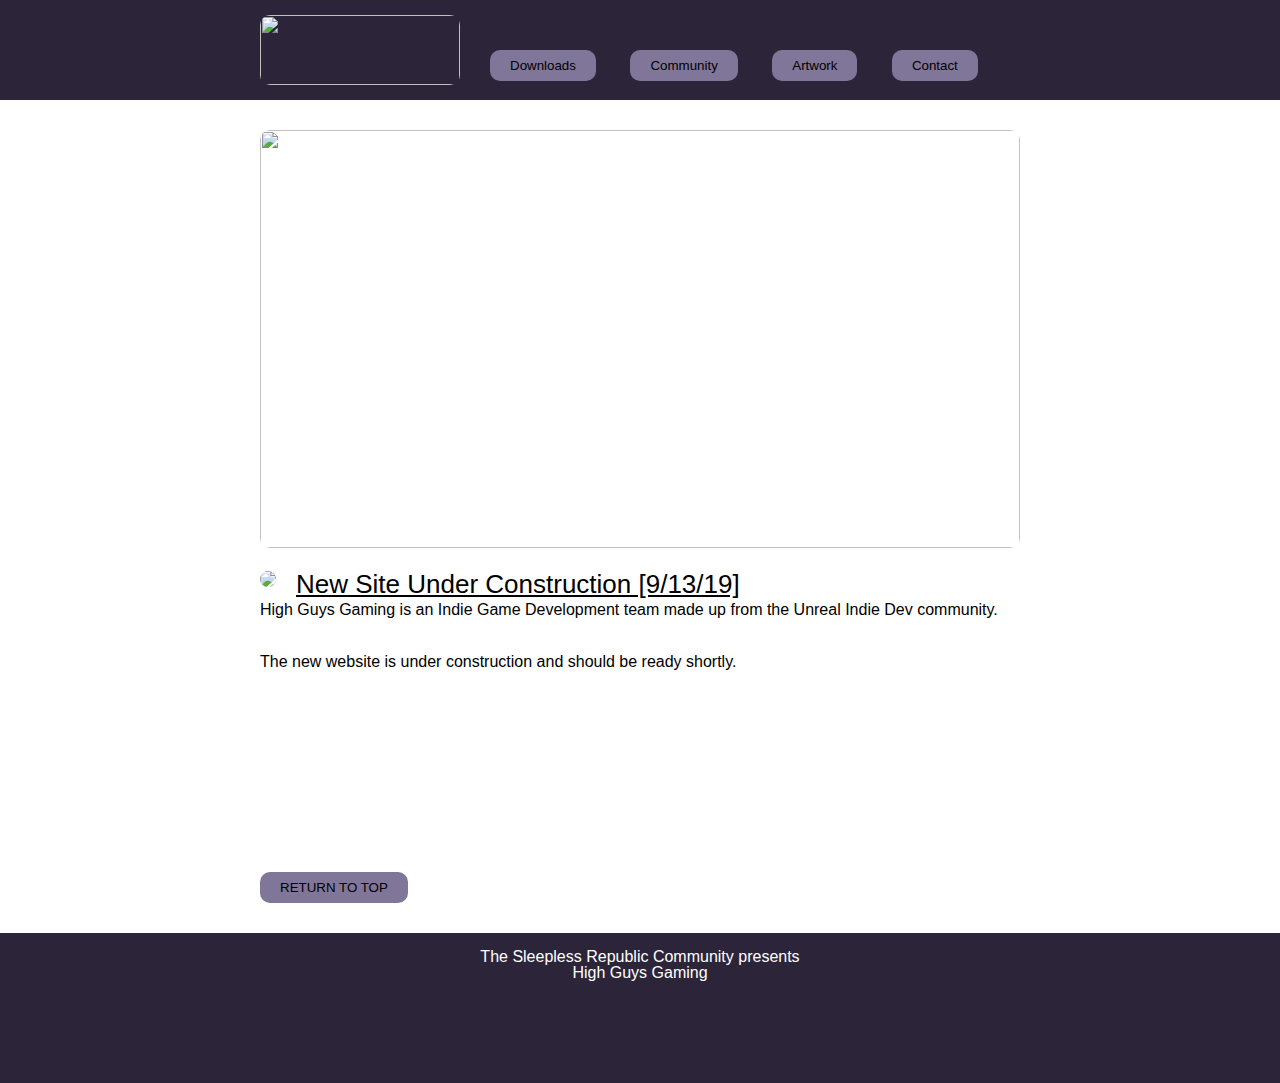
==== index.html @ 13acd4f3 "setting up file structure" ====
<!DOCTYPE html>
<html lang="en">
<head>
    <meta charset="UTF-8">
    <meta name="viewport" content="width=device-width, initial-scale=1.0">
    <meta http-equiv="X-UA-Compatible" content="ie=edge">
    <title>High Guys Gaming</title>
    <link rel="stylesheet" href="css/reset.css" />
    <link rel="stylesheet" href="css/main.css" />
</head>
<body>
    <header id="top">
        <section>
          <a href="index.html"><img src="images/header_logo1.png" width="200" height="70"></a>
            <nav>
              <ul>
                <li><a href="downloads.html"><button>Downloads</button></a></li>
                <li><a href="https://steamcommunity.com/groups/SleepCom" target="_blank"><button>Community</button></a></li>
                <li><a href="artwork.html"><button>Artwork</button></a></li>
                <li><a href="https://steamcommunity.com/profiles/76561197961866231" target="_blank"><button>Contact</button></a></li>
              </ul>
          </nav>
        </section>
      </header>

      <main>
        <img src="images/06_x760.png" width="760" height="418" alt="" title="" />

        <section class="left">
          <img src="images/02_c4.png">
        </section>
      
        <section class="right">
          <h2 id="textblock-title">New Site Under Construction [9/13/19]</h2>
          <p>
          High Guys Gaming is an Indie Game Development team made up from the Unreal Indie Dev community.  
          <br><br>
          The new website is under construction and should be ready shortly.
          </p>
      
          <a href="#top"><button>RETURN TO TOP</button></a>
        </section>
        
      </main>
      
      <footer id="bottom">
          <p>
            <br>
            The Sleepless Republic Community presents<br>
            High Guys Gaming
          </p>
      </footer>

    <!-- <script src="js/app.js"></script> -->
</body>
</html>
---- css/main.css ----
body {
    font-family: helvetica;
}
  
a {
    color: #6858fc;
    text-decoration: none;
}

i { 
    font-style: italic;
  }
  
header {
    background: #2c253a;
    height: 100px;
}
  
header section {
    width: 760px;
    margin: 0 auto;
}
  
header img {
    float: left;
    margin-right: 30px;
    margin-top: 15px;
    border-radius: 10px;
}
  
header li {
    display: inline-block;
    margin-right: 30px;
    margin-top: 50px;
}
  
main {
    width: 760px;
    margin: 30px auto;
}

main img {
    border-radius: 10px;
}
  
.sub-banners li {
    float: left;
    margin-top: 20px;
    margin-right: 20px;
}
  
.sub-banners li:last-child {
    margin-right: 0;
}
  
.left {
    float: left;
    margin-top: 20px;
    margin-right: 20px;
}

section img {
    border-radius: 10px;
}
  
.right {
    margin-top: 20px;
}
  
h2 {
    margin-top: 20px;
    font-size: 26px;
    text-decoration: underline;
    text-transform: capitalize;
}
  
.right p {
    line-height: 26px;
    height: 275px;
    overflow: auto;
}
  
button {
    border: none;
    border-radius: 10px;
    background: #807699;
    color: #000;
    padding: 8px 20px;
    transition: 350ms all;
    cursor: pointer;
}
  
button:hover {
    background: #6858fc;
    color: #fff;
}
  
footer {
    background: #2c253a;
    height: 150px;
    text-align: center;
    color: #fff;
}
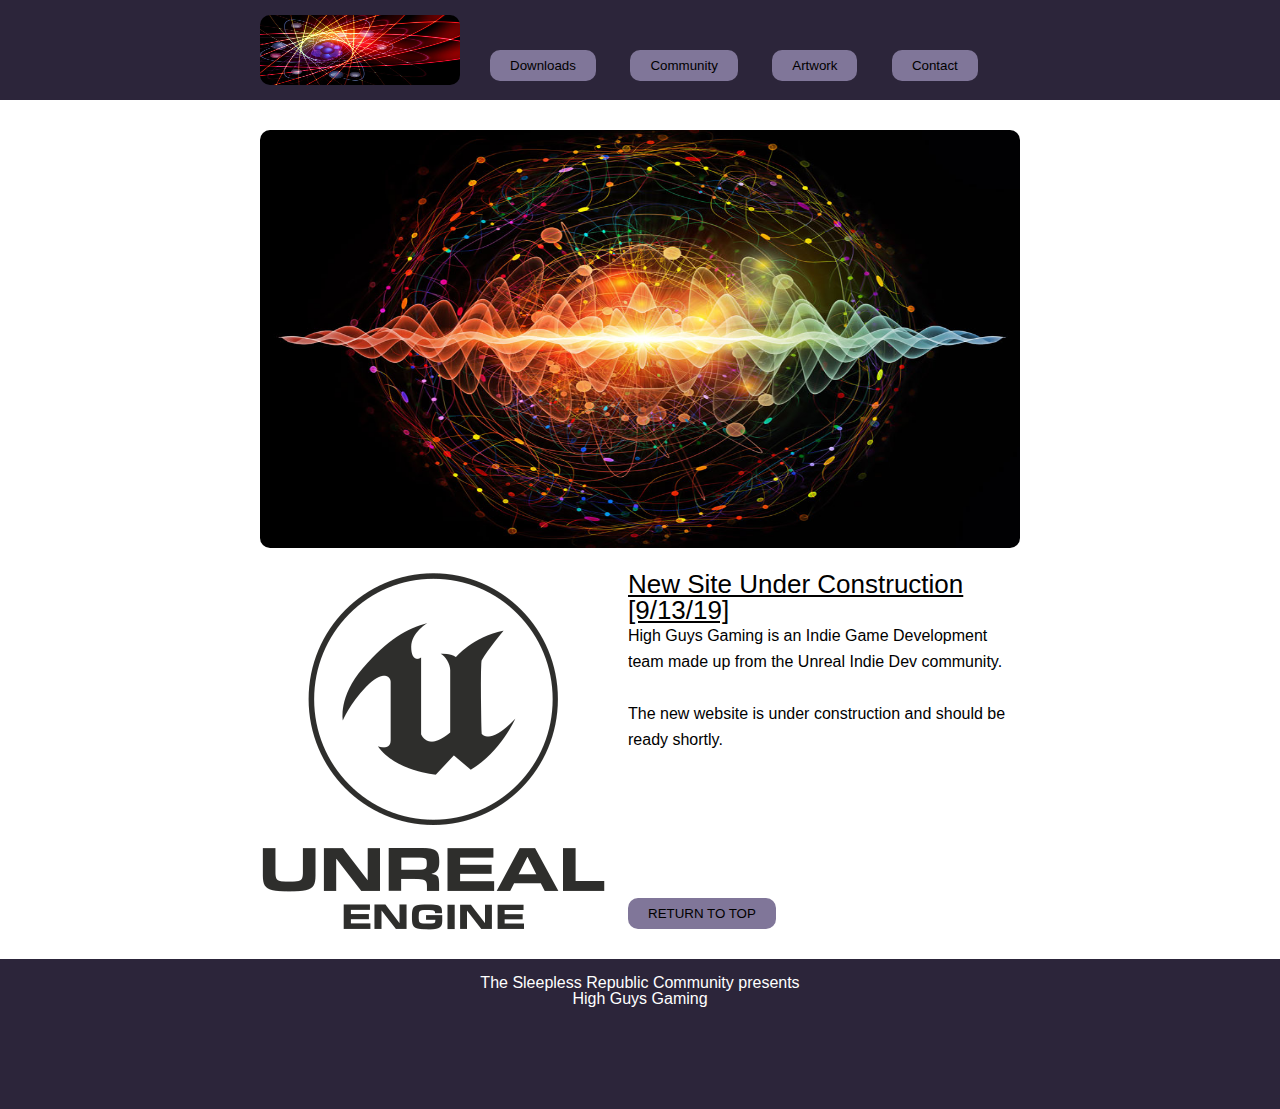
==== commit 53054231: "wireframe and placeholders" ====
--- a/index.html
+++ b/index.html
@@ -11,7 +11,7 @@
 <body>
     <header id="top">
         <section>
-          <a href="index.html"><img src="images/header_logo1.png" width="200" height="70"></a>
+          <a href="index.html"><img src="img/SubAtomicParticles.jpg" width="200" height="70"></a>
             <nav>
               <ul>
                 <li><a href="downloads.html"><button>Downloads</button></a></li>
@@ -24,10 +24,10 @@
       </header>
 
       <main>
-        <img src="images/06_x760.png" width="760" height="418" alt="" title="" />
+        <img src="img/QuantumWave.jpg" width="760" height="418" alt="" title="" />
 
         <section class="left">
-          <img src="images/02_c4.png">
+          <img src="img/UE_Logo_Trans.png">
         </section>
       
         <section class="right">
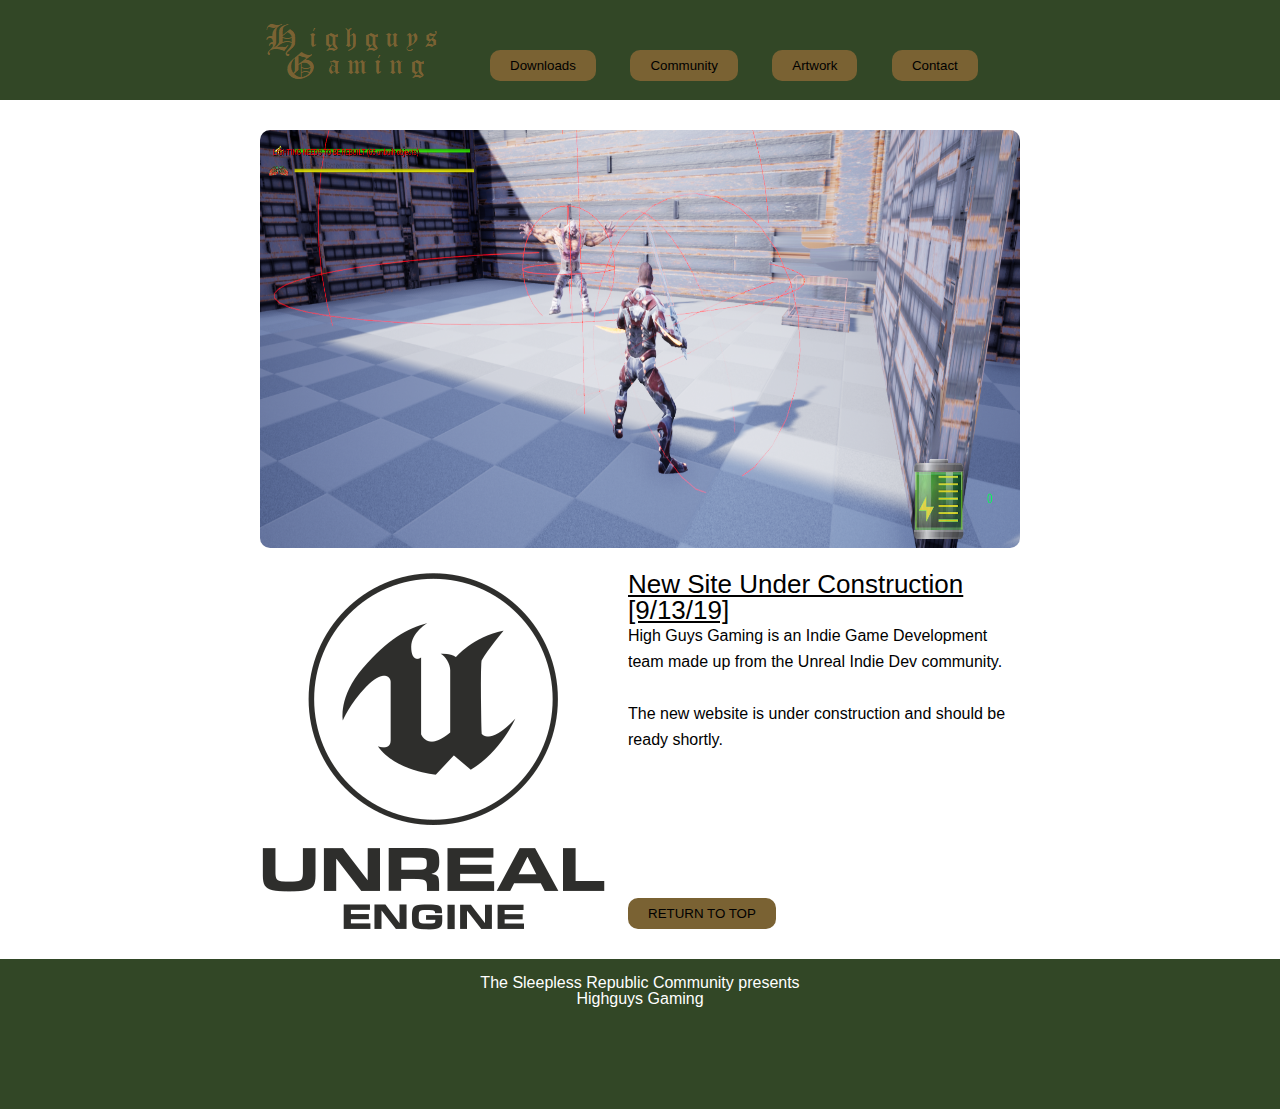
==== commit fe65f459: "style changes and screenshots" ====
--- a/index.html
+++ b/index.html
@@ -11,7 +11,7 @@
 <body>
     <header id="top">
         <section>
-          <a href="index.html"><img src="img/SubAtomicParticles.jpg" width="200" height="70"></a>
+          <a href="index.html"><img src="img/HGLogo.png" width="200" height="70"></a>
             <nav>
               <ul>
                 <li><a href="downloads.html"><button>Downloads</button></a></li>
@@ -24,7 +24,7 @@
       </header>
 
       <main>
-        <img src="img/QuantumWave.jpg" width="760" height="418" alt="" title="" />
+        <img src="img/SW_MutantRoar_UnderDev.png" width="760" height="418" alt="" title="" />
 
         <section class="left">
           <img src="img/UE_Logo_Trans.png">
@@ -47,7 +47,7 @@
           <p>
             <br>
             The Sleepless Republic Community presents<br>
-            High Guys Gaming
+            Highguys Gaming
           </p>
       </footer>
 
--- a/css/main.css
+++ b/css/main.css
@@ -3,7 +3,7 @@
 }
   
 a {
-    color: #6858fc;
+    color: #86a74a;
     text-decoration: none;
 }
 
@@ -12,7 +12,7 @@
   }
   
 header {
-    background: #2c253a;
+    background: #324726;
     height: 100px;
 }
   
@@ -83,7 +83,7 @@
 button {
     border: none;
     border-radius: 10px;
-    background: #807699;
+    background: #7a6233;
     color: #000;
     padding: 8px 20px;
     transition: 350ms all;
@@ -91,12 +91,12 @@
 }
   
 button:hover {
-    background: #6858fc;
+    background: #a1822b;
     color: #fff;
 }
   
 footer {
-    background: #2c253a;
+    background: #324726;
     height: 150px;
     text-align: center;
     color: #fff;
